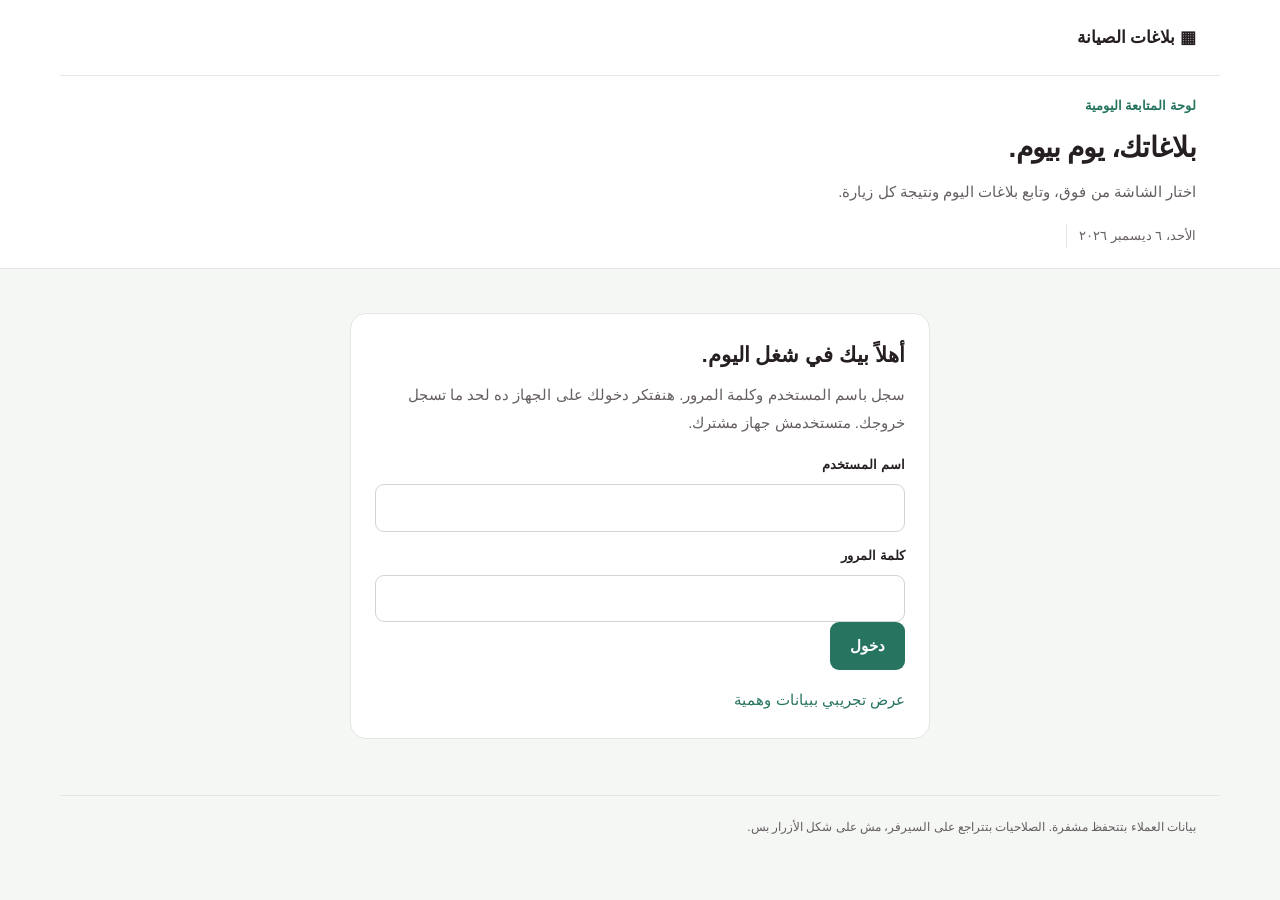
==== index.html @ 7459fb4a "Fill original tawalef template with preserved styling via ExcelJS" ====
<!DOCTYPE html>
<html dir="rtl" lang="ar"><head><meta charset="utf-8"/><meta content="width=device-width,initial-scale=1" name="viewport"/><meta content="no-referrer" name="referrer"/><meta content="noindex,nofollow" name="robots"/><meta content="default-src 'self'; script-src 'self'; style-src 'self'; connect-src 'self' https://hjhnuoheumlcbekhrmsl.supabase.co; img-src 'self' data:; object-src 'none'; base-uri 'none'; form-action 'none'" http-equiv="Content-Security-Policy"/><title>بلاغات الصيانة | شغل اليوم</title><link href="v3/style-v5.css?v=20261122-parts3" rel="stylesheet"/><script defer="" src="xlsx.full.min.js"></script><script defer="" src="exceljs.min.js?v=20261122-parts3"></script><script defer="" src="core.js"></script><script defer="" src="v3/backend-v5.js?v=20261122-parts3"></script><script defer="" src="v3/app-v5.js?v=20261122-parts3"></script></head><body><header><div class="topline"><a class="brand" href="./">▦ بلاغات الصيانة</a><nav hidden="" id="userNav"><span id="who"></span><button class="quiet" id="passwordButton">تغيير كلمة المرور</button><button class="quiet" id="logout">خروج</button></nav></div><div class="intro"><p class="eyebrow">لوحة المتابعة اليومية</p><h1>بلاغاتك، يوم بيوم.</h1><p>اختار الشاشة من فوق، وتابع بلاغات اليوم ونتيجة كل زيارة.</p><div class="dates"><span id="today"></span><span id="sheetDate"></span></div></div></header><main><section class="panel narrow" id="gate"><h2>أهلاً بيك في شغل اليوم.</h2><p>سجل باسم المستخدم وكلمة المرور. هنفتكر دخولك على الجهاز ده لحد ما تسجل خروجك. متستخدمش جهاز مشترك.</p><form id="loginForm"><label for="username">اسم المستخدم</label><input autocomplete="username" dir="ltr" id="username" required=""/><label for="password">كلمة المرور</label><input autocomplete="current-password" id="password" required="" type="password"/><button type="submit">دخول</button></form><p id="loginStatus" role="status"></p><a href="?demo=1">عرض تجريبي ببيانات وهمية</a></section><section hidden="" id="workspace"><nav aria-label="شاشات التطبيق" class="screen-nav" id="screenNav"><button class="screen-tab" data-screen="open" type="button">البلاغات</button><button class="screen-tab" data-screen="done" type="button">الإنهاءات</button><button class="screen-tab" data-screen="followup" type="button">الاستكمالات</button><button class="screen-tab" data-screen="execfollowup" type="button">المنفذة استكمال</button><button class="screen-tab" data-screen="parts" type="button">توالف الضمان</button><button class="screen-tab" data-screen="deferred" type="button">المؤجلة</button><button class="screen-tab" data-screen="refused" type="button">رفض الإصلاح</button><button class="screen-tab" data-screen="cancelled" type="button">الملغية</button><button class="screen-tab" data-screen="customers" type="button">بيانات العملاء</button><button class="screen-tab" data-screen="route" type="button">طريقي</button><button class="screen-tab" data-admin="true" data-screen="manage" type="button">إدارة الشغل</button><button class="screen-tab" data-admin="true" data-screen="accounts" type="button">الحسابات</button></nav><p class="nav-help">اختار الشاشة من الشريط. على الموبايل اسحب الشريط لعرض باقي الشاشات.</p><section class="panel day-panel"><div class="sectionline"><h2>شغل كل يوم</h2><p class="small">اختيار اليوم بيفضل محفوظ على الجهاز ده لكل حساب.</p></div><div id="dayControl"><label>بلاغات يوم<select id="dayPick"></select></label></div><div aria-label="عدد بلاغات كل يوم" class="day-counts" id="dayCounts"></div></section><div class="notice" hidden="" id="demoBanner">بيانات وهمية للتجربة فقط. حساب المعاينة أدمن، والتعديلات هنا مش بتتبعت للسيرفر.</div><p aria-live="polite" id="globalStatus" role="status"></p><div class="notice" hidden="" id="historyBanner"><span>بتشوف بلاغات يوم سابق: <strong id="historyDate"></strong>. التعديل والنشر مقفولين في العرض ده.</span><button class="quiet" id="backToday" type="button">ارجع لآخر شيت</button></div><section class="panel" data-page="manage" hidden="" id="adminTools"><div class="sectionline"><h2>إدارة الشغل</h2><button id="addComplaint">+ بلاغ جديد</button></div><div class="filters"><label>رفع شيت اليوم<input accept=".xlsx,.xls,.csv" id="file" type="file"/></label><label>ورقة العمل<select disabled="" id="sheet"><option>اختار الملف الأول</option></select></label><label>التاريخ<input id="date" type="date"/></label><button disabled="" id="publishSheet">مراجعة الشيت قبل النشر</button></div><p id="uploadStatus" role="status"></p></section><section class="stats" data-page="open" id="stats"></section><section class="panel" data-page="customers" hidden="" id="directoryScreen"><h2>بيانات العملاء المحفوظة</h2><p class="small">أرقام العملاء وتذاكرهم محفوظة هنا، مستقلة عن شيتات الأيام.</p><div class="dirhead"><input id="dirSearch" placeholder="دور بالتليفون أو الاسم أو رقم التذكرة…" type="search"/><button class="quiet" id="dirAdd" type="button">+ عميل جديد</button></div><p class="small"><span id="dirCount"></span> · بيتحفظوا مشفرين وورا تسجيل الدخول، والشيتات الجديدة بتضيفهم تلقائي.</p><div id="dirList"></div></section><section class="panel" data-page="execfollowup" hidden="" id="execFollowupScreen"><div class="sectionline"><h2>البلاغات المنفذة استكمال</h2><button id="exportFollowups" type="button">تصدير شيت Excel</button></div><p class="small" id="execFollowupSummary"></p><div class="cards" id="execFollowupCards"></div></section><section class="panel" data-page="parts" hidden="" id="partsScreen"><div class="sectionline"><h2>توالف الضمان · قطع الغيار التالفة</h2><button id="exportParts" type="button">تصدير نموذج توالف الضمان</button></div><p class="small" id="partsSummary"></p><div class="cards" id="partsCards"></div></section><section class="panel controls" data-page="complaints"><div class="sectionline"><h2 id="listTitle">كل البلاغات</h2><span id="count"></span></div><label for="search">الاسم أو التذكرة أو التليفون أو العنوان</label><input id="search" placeholder="دور على البلاغ…" type="search"/><div class="filters"><label>الحالة<select id="status"><option value="">كل الحالات</option></select></label><label>الجهاز<select id="device"><option value="">كل الأجهزة</option></select></label><label class="check"><input id="vip" type="checkbox"/> المهمين بس ★</label><button class="quiet" id="clear">مسح الفلاتر</button></div></section><section class="panel" data-page="route" hidden="" id="routePanel"><div class="sectionline"><h2>طريقي النهارده</h2><button class="quiet" id="saveRoute">حفظ الطريق</button></div><p class="small">ضيف البلاغات من الكروت، ورتبها بالسهم. الترتيب يدوي، مش حساب لأقصر طريق. الطريق ده خاص بحسابك وتاريخ الشيت.</p><ol id="route"></ol><p id="routeStatus" role="status"></p></section><section class="cards" data-page="complaints" id="cards"></section><p class="panel" data-page="complaints" hidden="" id="empty">مفيش بلاغات مطابقة.</p><section class="panel" data-page="accounts" hidden="" id="accountsScreen"><h2>حسابات المستخدمين والفنيين</h2><button class="quiet" id="newAccount">+ حساب جديد</button><div id="accounts"></div></section></section></main><footer>بيانات العملاء بتتحفظ مشفرة. الصلاحيات بتتراجع على السيرفر، مش على شكل الأزرار بس.</footer><dialog id="editDialog"><form id="editForm"><div class="sectionline"><h2 id="editTitle">تعديل البلاغ</h2><button class="quiet" data-close="editDialog" type="button">إلغاء</button></div><div id="editFields"></div><button type="submit">حفظ البلاغ</button><p id="editStatus" role="status"></p></form></dialog><dialog id="accountDialog"><form id="accountForm"><h2 id="accountTitle">حساب مستخدم</h2><label>اسم المستخدم<input autocomplete="off" dir="ltr" id="accountUsername" pattern="[a-z0-9._\-]{3,40}" required=""/></label><label>الاسم<input id="accountName" maxlength="120" required=""/></label><label>الصلاحية<select id="accountRole"><option value="technician">فني: عرض كل البلاغات وطريقه الخاص</option><option value="admin">أدمن وفني: كل الصلاحيات</option></select></label><label>تليفون الفني<input dir="ltr" id="accountPhone" type="tel"/></label><label id="newPasswordLabel">كلمة المرور الأولى<input autocomplete="new-password" id="accountPassword" maxlength="128" minlength="8" type="password"/></label><div hidden="" id="adminResetPasswordArea"><label>كلمة مرور جديدة للحساب<input autocomplete="new-password" dir="ltr" id="adminResetPasswordValue" maxlength="128" minlength="8" type="password"/></label><button class="quiet" id="adminResetPassword" type="button">إعادة تعيين كلمة المرور</button></div><label class="check"><input checked="" id="accountActive" type="checkbox"/> الحساب مفعّل</label><div class="passwordrow"><button type="submit">حفظ الحساب</button><button class="quiet" data-close="accountDialog" type="button">إلغاء</button></div><p id="accountStatus" role="status"></p></form></dialog><dialog id="passwordDialog"><form id="passwordForm"><h2>غيّر كلمة مرورك</h2><p>٨ حروف أو أكتر. متشاركش كلمة مرور حسابك.</p><label>كلمة مرور جديدة<input autocomplete="new-password" id="newPassword" maxlength="128" minlength="8" required="" type="password"/></label><label>تأكيد كلمة المرور<input autocomplete="new-password" id="confirmPassword" minlength="8" required="" type="password"/></label><div class="passwordrow"><button type="submit">تغيير كلمة المرور</button><button class="quiet" data-close="passwordDialog" type="button">إلغاء</button></div><p id="passwordStatus" role="status"></p></form></dialog><dialog id="uploadDialog"><h2>راجع الشيت قبل النشر</h2><p id="uploadReview"></p><div class="cards" id="uploadPreview"></div><p>الشيت الجديد هيستبدل عرض اليوم. نسخة مشفرة من كل حفظ بتتحفظ في الأرشيف.</p><div class="passwordrow"><button id="confirmPublish">تأكيد ونشر</button><button class="quiet" data-close="uploadDialog">إلغاء</button></div><p id="uploadConfirmStatus" role="status"></p></dialog><dialog id="closeDialog"><form id="closeForm"><div class="sectionline"><h2>قفل البلاغ</h2><button class="quiet" data-close="closeDialog" type="button">إلغاء</button></div><p id="closeSummary"></p><fieldset class="outcomes"><legend>البلاغ هيتقفل إزاي؟</legend><label><input name="closeOutcome" type="radio" value="إنهاء خدمة"/> إنهاء خدمة</label><label><input name="closeOutcome" type="radio" value="استكمال قطعة غيار"/> استكمال قطعة غيار</label><label><input name="closeOutcome" type="radio" value="تأجيل"/> تأجيل</label><label><input name="closeOutcome" type="radio" value="رفض إصلاح"/> رفض إصلاح</label><label><input name="closeOutcome" type="radio" value="إلغاء البلاغ"/> إلغاء البلاغ</label><label><input name="closeOutcome" type="radio" value="استكمال شحن"/> استكمال شحن</label></fieldset><fieldset class="outcomes" hidden="" id="chargeRow"><legend>الشحن</legend><label><input name="closeCharge" type="radio" value="paid"/> بتكلفة</label><label><input name="closeCharge" type="radio" value="free"/> مجاني</label></fieldset><fieldset class="outcomes" id="partsRow"><legend>قطع غيار تالفة هترتجع للضمان (لو فيه)</legend><div id="closeParts"></div><button class="quiet" id="addPart" type="button">+ إضافة قطعة تالفة</button></fieldset><label>إيه اللي اتعمل / ليه اتقفل<textarea id="closeNote" maxlength="500" placeholder="مثال: غيّرت الطلمبة واشتغلت تمام" required=""></textarea></label><button type="submit">تأكيد قفل البلاغ</button><p id="closeStatus" role="status"></p></form></dialog><dialog id="customerDialog"><form id="customerForm"><div class="sectionline"><h2>بيانات عميل</h2><button class="quiet" data-close="customerDialog" type="button">إلغاء</button></div><label>اسم العميل<input id="custName" maxlength="120" required=""/></label><label>تليفون العميل<input dir="ltr" id="custPhone" required="" type="tel"/></label><label>أرقام التذاكر (افصل بينها بفاصلة)<input dir="ltr" id="custTickets"/></label><label>العنوان<input id="custAddress" maxlength="500"/></label><label>ملاحظات<textarea id="custNotes" maxlength="500"></textarea></label><button type="submit">حفظ العميل</button><p id="custStatus" role="status"></p></form></dialog><dialog id="callDialog"><div class="callbox"><div class="sectionline"><h2>مكالمة صوت بالإنترنت</h2><button class="quiet" data-close="callDialog" type="button">قفل</button></div><p>مكالمة Jitsi مجانية، صوت بس، بتشتغل بالإنترنت مش بالشريحة، فمفيش رقم تليفون بيظهر فيها. ابعت اللينك ده للعميل بأي طريقة تناسبك، ولما يفتحه هتقدروا تتكلموا. العميل مش محتاج حساب عشان يدخل باللينك، لكن عشان تبدأ المكالمة كمضيف لازم تسجل دخول في Jitsi بحساب Google أو GitHub، والمكالمة ليها حد أقصى ٩٥ دقيقة.</p><div class="linkrow"><code id="callLink"></code></div><div class="passwordrow"><a class="button" id="callOpen" rel="noopener noreferrer" target="_blank">فتح المكالمة</a><button class="quiet" id="callCopy" type="button">نسخ اللينك</button></div><p class="small">تنبيه: لو بعت اللينك من واتساب أو رسالة من رقمك الشخصي، رقمك هيظهر للعميل من الرسالة نفسها.</p><p id="callStatus" role="status"></p></div></dialog></body></html>
---- v3/style-v5.css ----
:root{--ink:#251f21;--muted:#655f61;--teal:#277561;--line:#e5e7e5;--bg:#f5f7f5;--soft:#eaf3ed;--red:#b62935}*{box-sizing:border-box}body{margin:0;color:var(--ink);background:var(--bg);font-family:Tahoma,Arial,sans-serif;font-size:15px;line-height:1.85}a{color:var(--teal);text-decoration:none}button,input,select{font:inherit}button,.button{display:inline-flex;align-items:center;justify-content:center;border:0;background:var(--teal);color:white;min-height:46px;padding:10px 20px;border-radius:9px;font-weight:bold;cursor:pointer;text-align:center}button:disabled{background:#abb6af;cursor:not-allowed}.quiet{background:transparent;color:var(--teal);border:1px solid #cad8ce}button:hover,.button:hover{filter:brightness(.94)}a:focus-visible,button:focus-visible,input:focus-visible,select:focus-visible{outline:3px solid #90bdaa;outline-offset:3px}header{background:#fff;border-bottom:1px solid var(--line)}.topline{max-width:1160px;margin:auto;padding:22px 24px;display:flex;justify-content:space-between;align-items:center;gap:12px;border-bottom:1px solid var(--line)}.brand{font-size:17px;font-weight:bold;display:flex;align-items:center;gap:10px;color:var(--ink)}.brandicon{display:grid;place-items:center;color:#fff;background:var(--teal);width:35px;height:35px;border-radius:10px;font-size:27px}nav{display:flex;align-items:center;gap:18px}.intro{max-width:1160px;margin:auto;padding:30px 24px 34px}.eyebrow{color:var(--teal);font-size:13px;font-weight:bold;margin:0 0 8px}h1{font-size:32px;line-height:1.55;letter-spacing:-.7px;margin:0 0 8px}h2{font-size:21px;line-height:1.6;margin:0 0 10px}h3{margin:0}p{margin:8px 0 16px;color:var(--muted)}.dates{display:flex;flex-wrap:wrap;gap:12px;color:var(--muted);font-size:13px;margin-top:18px}.dates span+span{border-right:1px solid var(--line);padding-right:12px}main{max-width:1160px;padding:28px 24px 40px;margin:auto;min-height:50vh}.panel{background:#fff;border:1px solid var(--line);border-radius:16px;padding:24px;margin-bottom:20px}.narrow{max-width:580px;margin:16px auto}.seal{width:50px;height:50px;background:var(--soft);color:var(--teal);display:grid;place-items:center;border-radius:14px;font-size:30px;margin-bottom:18px}.passwordrow{display:flex;gap:10px}.passwordrow input{flex:1;min-width:0}.passwordrow button{flex-shrink:0}label{display:block;font-size:13px;font-weight:bold;margin:12px 0 7px}input:not([type=checkbox]),select{width:100%;min-height:46px;background:white;border:1px solid #cfd5d0;border-radius:9px;padding:9px 12px;color:var(--ink)}input[type=password]{direction:ltr;text-align:right}input[type=file]{font-size:13px;white-space:normal}input[type=search]{background:#f9fbf9}.small{font-size:12px;color:var(--muted)}.stats{display:grid;grid-template-columns:repeat(4,1fr);gap:12px;margin-bottom:22px}.stat{background:#fff;border:1px solid var(--line);border-radius:13px;padding:18px}.stat span{display:block;color:var(--muted);font-size:12px}.stat strong{display:block;font-size:29px;color:var(--teal);line-height:1.6}.stat:first-child{background:var(--teal)}.stat:first-child span,.stat:first-child strong{color:#fff}.sectionline{display:flex;justify-content:space-between;align-items:center;flex-wrap:wrap;gap:8px}.sectionline h2{margin:0}#count{font-size:13px;color:var(--muted)}.filters{display:flex;align-items:end;gap:12px;flex-wrap:wrap;margin-top:8px}.filters>label{flex:1;min-width:135px}.filters select{margin-top:6px}.filters .check{min-height:46px;display:flex;align-items:center;gap:8px;flex:0 0 auto;margin-bottom:7px}.check input{width:19px;height:19px;accent-color:var(--teal)}.filters button{margin-bottom:7px}.cards{display:grid;grid-template-columns:repeat(2,minmax(0,1fr));gap:16px}.complaint{background:white;border:1px solid var(--line);border-radius:15px;padding:20px;min-width:0;overflow-wrap:anywhere}.complaint.vip{border-top:3px solid #aa8232}.cardtop{display:flex;align-items:center;justify-content:space-between;gap:8px;font-size:12px;color:var(--muted);margin-bottom:14px}.badges{display:flex;flex-wrap:wrap;gap:6px}.badge{background:var(--soft);color:var(--teal);border-radius:6px;padding:2px 9px;font-size:12px;font-weight:bold}.badge.pending{background:#fff2d6;color:#846215}.badge.vip{background:#fff2d6;color:#846215}.complaint h3{font-size:18px;line-height:1.6;margin:0 0 14px}.detail{display:grid;grid-template-columns:75px 1fr;gap:10px;margin:10px 0;font-size:14px}.detail dt{color:var(--muted);font-size:12px}.detail dd{margin:0;white-space:pre-line}.callrow{border-top:1px solid var(--line);margin-top:18px;padding-top:16px;display:flex;gap:12px;align-items:center;justify-content:space-between}.phone{direction:ltr;unicode-bidi:isolate;display:inline-flex;gap:8px;align-items:center;color:white;background:var(--teal);border-radius:8px;min-height:46px;padding:8px 16px;font-weight:bold;letter-spacing:.2px;font-family:Arial,sans-serif}.callstate{font-size:12px;color:var(--muted)}.notice{background:#edf3ef;border:1px solid #d3e0d7;border-radius:12px;padding:15px 18px;margin-bottom:20px;color:#40554a;font-size:13px}footer{max-width:1160px;margin:auto;padding:20px 24px 30px;border-top:1px solid var(--line);font-size:12px;color:var(--muted);display:flex;justify-content:space-between;flex-wrap:wrap;gap:8px}.adminmain{max-width:850px}.step{width:31px;height:31px;background:var(--soft);border-radius:50%;color:var(--teal);font-weight:bold;display:grid;place-items:center;margin-bottom:12px}.adminmain button{margin-top:18px}.adminmain li{padding-bottom:10px}.adminmain ol{padding-right:24px}#preview{border-top:1px solid var(--line);padding-top:18px;margin-top:18px}#preview .cards{grid-template-columns:1fr}#preview .complaint{background:#f9fbf9}.error{color:var(--red)!important}.success{color:var(--teal)!important}[hidden]{display:none!important}@media(max-width:650px){body{font-size:14px}.topline{padding:16px;gap:10px}.brand{font-size:14px;gap:7px}.brandicon{width:29px;height:29px}nav{gap:10px;font-size:12px}nav button{padding:6px 9px;font-size:12px}.intro{padding:24px 18px}h1{font-size:25px}main{padding:20px 14px 30px}.panel{padding:19px}.passwordrow{flex-direction:column}.stats{grid-template-columns:repeat(2,1fr);gap:9px}.stat{padding:13px 15px}.stat strong{font-size:26px}.cards{grid-template-columns:1fr}.complaint{padding:18px}.filters{gap:9px}.filters>label{min-width:calc(50% - 9px)}.filters .check{min-width:0;flex:1}.filters button{padding:8px 12px}.detail{grid-template-columns:63px 1fr;gap:8px}.callrow{gap:8px}.phone{padding:8px 12px;font-size:15px}.narrow{margin:2px auto}.adminmain{padding-top:18px}footer{padding:18px}.dates{font-size:12px}}@media print{header nav,.controls,footer,#lock{display:none}.cards{display:block}.complaint{break-inside:avoid;margin-bottom:12px}.phone{color:var(--ink);background:none}body{background:white}}
@media(max-width:650px){.filters{display:grid;grid-template-columns:minmax(0,1fr) minmax(0,1fr);align-items:end}.filters>label{min-width:0;margin-bottom:0}.filters>label:nth-child(3){grid-column:1/-1}.filters .check{white-space:nowrap;margin:0;justify-content:flex-start}.filters button{margin:0;width:100%}}
.archiveRow{display:flex;gap:12px;flex-wrap:wrap;align-items:center;justify-content:space-between;border-bottom:1px solid var(--line);padding:12px 0;font-size:13px}.archiveRow button{margin:0;font-size:12px}
/* Account-based workspace */
dialog{width:min(640px,calc(100% - 24px));max-height:88dvh;overflow:auto;border:1px solid var(--line,#dce5df);border-radius:22px;padding:24px;color:var(--ink,#20362e);box-shadow:0 24px 90px #143a2c33}dialog::backdrop{background:#102b23a8}dialog form{display:grid;gap:14px}dialog input,dialog textarea,dialog select{width:100%;box-sizing:border-box}dialog textarea{min-height:80px;font:inherit;border:1px solid #dce5df;border-radius:10px;padding:10px}.cardactions{display:flex;gap:8px;flex-wrap:wrap;margin-top:16px}.cardactions button{font-size:.87rem;padding:9px 12px}.routeStop{padding:14px 8px;border-bottom:1px solid #e3ebe6}.routeStop p{margin:6px 0}.routeStop .cardactions{margin:8px 0}#route{padding-inline-start:25px}#userNav{display:flex;flex-wrap:wrap;justify-content:flex-end;gap:8px;align-items:center}#userNav[hidden]{display:none}#who{font-size:.85rem}summary{cursor:pointer;padding:16px 0;font-weight:700}#accounts{display:grid;gap:8px}#globalStatus:empty{display:none}@media(max-width:500px){dialog{padding:18px}.topline{align-items:flex-start;gap:12px}#userNav{max-width:190px}.sectionline{flex-wrap:wrap}.archiveRow{flex-wrap:wrap;gap:10px}}
/* V4 features: closures, day history, customer directory, internet call */
.closednote{background:var(--soft);border:1px solid var(--line);border-radius:10px;padding:10px 14px;margin-top:12px;font-size:13px}
.closednote .small{margin:4px 0 0}
fieldset.outcomes{border:1px solid var(--line);border-radius:10px;padding:12px 14px;display:grid;gap:8px;margin:4px 0}
fieldset.outcomes legend{font-size:13px;font-weight:bold;padding:0 6px}
fieldset.outcomes label{display:flex;align-items:center;gap:8px;font-weight:normal;margin:0}
fieldset.outcomes input{width:auto!important;min-height:0}
.dirhead{display:flex;gap:10px;flex-wrap:wrap;align-items:center;justify-content:space-between}
.dirhead input{flex:1;min-width:200px}
.callbox{display:grid;gap:10px}
.callbox .linkrow{display:flex;gap:8px;flex-wrap:wrap;align-items:center}
.callbox .linkrow code{direction:ltr;background:var(--soft);border-radius:8px;padding:8px 10px;font-size:12px;word-break:break-all;flex:1}
#historyBanner{display:flex;gap:12px;flex-wrap:wrap;align-items:center;justify-content:space-between}
#historyBanner[hidden]{display:none}

/* V5: separate, accessible workspace screens */
.screen-nav{display:flex;gap:8px;overflow-x:auto;flex-wrap:nowrap;padding:4px 0 14px;margin-bottom:18px;scrollbar-width:thin;border-bottom:1px solid var(--line)}
.screen-tab{flex:0 0 auto;background:#fff;color:var(--teal);border:1px solid #cfddd3;font-size:13px;white-space:nowrap}
.screen-tab[aria-current=page]{background:var(--teal);color:#fff;border-color:var(--teal)}
.day-panel{padding:16px 20px}.day-panel h2{font-size:17px}.day-panel p{margin:0}.day-panel label{max-width:360px;margin-top:8px}
.day-counts{display:flex;flex-wrap:wrap;gap:8px;margin-top:12px}.day-chip{font-size:12px;background:#f2f6f3;color:var(--teal);border:1px solid var(--line);min-height:40px;padding:6px 12px}
.day-chip[aria-pressed=true]{border-color:var(--teal);background:#e4f0e8;box-shadow:inset 0 0 0 1px var(--teal)}
.day-chip span{display:block;font-size:11px;color:var(--muted)}
.day-chip strong{display:block;font-size:17px;color:var(--teal);line-height:1.4}
#directoryScreen>h2{margin-bottom:6px}.intro{padding-top:18px;padding-bottom:20px}h1{font-size:28px}.stats{grid-template-columns:repeat(4,minmax(0,1fr))}
@media(max-width:650px){.screen-nav{margin-inline:-4px;padding-inline:4px}.screen-tab{padding:9px 13px;min-height:44px}.day-panel{padding:14px}.day-counts{max-height:140px;overflow:auto}.stats{grid-template-columns:repeat(2,minmax(0,1fr))}.topline{flex-wrap:wrap}#userNav{max-width:none;width:100%;justify-content:space-between}.intro{padding-top:14px;padding-bottom:16px}h1{font-size:24px}}
.nav-help{font-size:12px;color:var(--muted);margin:-10px 0 16px}

.partrow{display:flex;gap:.4rem;align-items:center;margin-block:.35rem}.partrow input{flex:1;min-width:0}.partrow input[type=number]{max-width:4.5rem;flex:none}
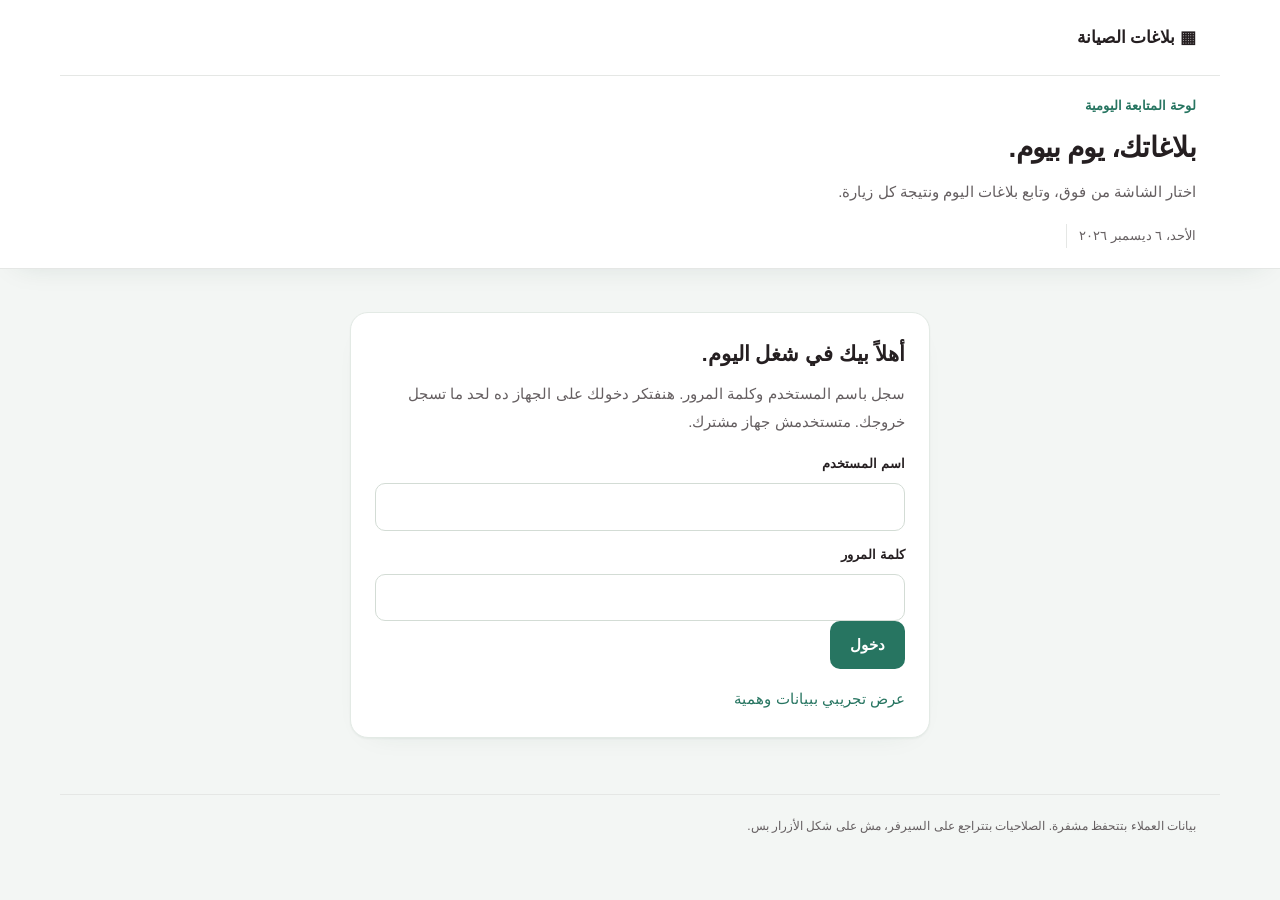
==== commit a0171c10: "Add files via upload" ====
--- a/index.html
+++ b/index.html
@@ -1,2 +1,2 @@
 <!DOCTYPE html>
-<html dir="rtl" lang="ar"><head><meta charset="utf-8"/><meta content="width=device-width,initial-scale=1" name="viewport"/><meta content="no-referrer" name="referrer"/><meta content="noindex,nofollow" name="robots"/><meta content="default-src 'self'; script-src 'self'; style-src 'self'; connect-src 'self' https://hjhnuoheumlcbekhrmsl.supabase.co; img-src 'self' data:; object-src 'none'; base-uri 'none'; form-action 'none'" http-equiv="Content-Security-Policy"/><title>بلاغات الصيانة | شغل اليوم</title><link href="v3/style-v5.css?v=20261122-parts3" rel="stylesheet"/><script defer="" src="xlsx.full.min.js"></script><script defer="" src="exceljs.min.js?v=20261122-parts3"></script><script defer="" src="core.js"></script><script defer="" src="v3/backend-v5.js?v=20261122-parts3"></script><script defer="" src="v3/app-v5.js?v=20261122-parts3"></script></head><body><header><div class="topline"><a class="brand" href="./">▦ بلاغات الصيانة</a><nav hidden="" id="userNav"><span id="who"></span><button class="quiet" id="passwordButton">تغيير كلمة المرور</button><button class="quiet" id="logout">خروج</button></nav></div><div class="intro"><p class="eyebrow">لوحة المتابعة اليومية</p><h1>بلاغاتك، يوم بيوم.</h1><p>اختار الشاشة من فوق، وتابع بلاغات اليوم ونتيجة كل زيارة.</p><div class="dates"><span id="today"></span><span id="sheetDate"></span></div></div></header><main><section class="panel narrow" id="gate"><h2>أهلاً بيك في شغل اليوم.</h2><p>سجل باسم المستخدم وكلمة المرور. هنفتكر دخولك على الجهاز ده لحد ما تسجل خروجك. متستخدمش جهاز مشترك.</p><form id="loginForm"><label for="username">اسم المستخدم</label><input autocomplete="username" dir="ltr" id="username" required=""/><label for="password">كلمة المرور</label><input autocomplete="current-password" id="password" required="" type="password"/><button type="submit">دخول</button></form><p id="loginStatus" role="status"></p><a href="?demo=1">عرض تجريبي ببيانات وهمية</a></section><section hidden="" id="workspace"><nav aria-label="شاشات التطبيق" class="screen-nav" id="screenNav"><button class="screen-tab" data-screen="open" type="button">البلاغات</button><button class="screen-tab" data-screen="done" type="button">الإنهاءات</button><button class="screen-tab" data-screen="followup" type="button">الاستكمالات</button><button class="screen-tab" data-screen="execfollowup" type="button">المنفذة استكمال</button><button class="screen-tab" data-screen="parts" type="button">توالف الضمان</button><button class="screen-tab" data-screen="deferred" type="button">المؤجلة</button><button class="screen-tab" data-screen="refused" type="button">رفض الإصلاح</button><button class="screen-tab" data-screen="cancelled" type="button">الملغية</button><button class="screen-tab" data-screen="customers" type="button">بيانات العملاء</button><button class="screen-tab" data-screen="route" type="button">طريقي</button><button class="screen-tab" data-admin="true" data-screen="manage" type="button">إدارة الشغل</button><button class="screen-tab" data-admin="true" data-screen="accounts" type="button">الحسابات</button></nav><p class="nav-help">اختار الشاشة من الشريط. على الموبايل اسحب الشريط لعرض باقي الشاشات.</p><section class="panel day-panel"><div class="sectionline"><h2>شغل كل يوم</h2><p class="small">اختيار اليوم بيفضل محفوظ على الجهاز ده لكل حساب.</p></div><div id="dayControl"><label>بلاغات يوم<select id="dayPick"></select></label></div><div aria-label="عدد بلاغات كل يوم" class="day-counts" id="dayCounts"></div></section><div class="notice" hidden="" id="demoBanner">بيانات وهمية للتجربة فقط. حساب المعاينة أدمن، والتعديلات هنا مش بتتبعت للسيرفر.</div><p aria-live="polite" id="globalStatus" role="status"></p><div class="notice" hidden="" id="historyBanner"><span>بتشوف بلاغات يوم سابق: <strong id="historyDate"></strong>. التعديل والنشر مقفولين في العرض ده.</span><button class="quiet" id="backToday" type="button">ارجع لآخر شيت</button></div><section class="panel" data-page="manage" hidden="" id="adminTools"><div class="sectionline"><h2>إدارة الشغل</h2><button id="addComplaint">+ بلاغ جديد</button></div><div class="filters"><label>رفع شيت اليوم<input accept=".xlsx,.xls,.csv" id="file" type="file"/></label><label>ورقة العمل<select disabled="" id="sheet"><option>اختار الملف الأول</option></select></label><label>التاريخ<input id="date" type="date"/></label><button disabled="" id="publishSheet">مراجعة الشيت قبل النشر</button></div><p id="uploadStatus" role="status"></p></section><section class="stats" data-page="open" id="stats"></section><section class="panel" data-page="customers" hidden="" id="directoryScreen"><h2>بيانات العملاء المحفوظة</h2><p class="small">أرقام العملاء وتذاكرهم محفوظة هنا، مستقلة عن شيتات الأيام.</p><div class="dirhead"><input id="dirSearch" placeholder="دور بالتليفون أو الاسم أو رقم التذكرة…" type="search"/><button class="quiet" id="dirAdd" type="button">+ عميل جديد</button></div><p class="small"><span id="dirCount"></span> · بيتحفظوا مشفرين وورا تسجيل الدخول، والشيتات الجديدة بتضيفهم تلقائي.</p><div id="dirList"></div></section><section class="panel" data-page="execfollowup" hidden="" id="execFollowupScreen"><div class="sectionline"><h2>البلاغات المنفذة استكمال</h2><button id="exportFollowups" type="button">تصدير شيت Excel</button></div><p class="small" id="execFollowupSummary"></p><div class="cards" id="execFollowupCards"></div></section><section class="panel" data-page="parts" hidden="" id="partsScreen"><div class="sectionline"><h2>توالف الضمان · قطع الغيار التالفة</h2><button id="exportParts" type="button">تصدير نموذج توالف الضمان</button></div><p class="small" id="partsSummary"></p><div class="cards" id="partsCards"></div></section><section class="panel controls" data-page="complaints"><div class="sectionline"><h2 id="listTitle">كل البلاغات</h2><span id="count"></span></div><label for="search">الاسم أو التذكرة أو التليفون أو العنوان</label><input id="search" placeholder="دور على البلاغ…" type="search"/><div class="filters"><label>الحالة<select id="status"><option value="">كل الحالات</option></select></label><label>الجهاز<select id="device"><option value="">كل الأجهزة</option></select></label><label class="check"><input id="vip" type="checkbox"/> المهمين بس ★</label><button class="quiet" id="clear">مسح الفلاتر</button></div></section><section class="panel" data-page="route" hidden="" id="routePanel"><div class="sectionline"><h2>طريقي النهارده</h2><button class="quiet" id="saveRoute">حفظ الطريق</button></div><p class="small">ضيف البلاغات من الكروت، ورتبها بالسهم. الترتيب يدوي، مش حساب لأقصر طريق. الطريق ده خاص بحسابك وتاريخ الشيت.</p><ol id="route"></ol><p id="routeStatus" role="status"></p></section><section class="cards" data-page="complaints" id="cards"></section><p class="panel" data-page="complaints" hidden="" id="empty">مفيش بلاغات مطابقة.</p><section class="panel" data-page="accounts" hidden="" id="accountsScreen"><h2>حسابات المستخدمين والفنيين</h2><button class="quiet" id="newAccount">+ حساب جديد</button><div id="accounts"></div></section></section></main><footer>بيانات العملاء بتتحفظ مشفرة. الصلاحيات بتتراجع على السيرفر، مش على شكل الأزرار بس.</footer><dialog id="editDialog"><form id="editForm"><div class="sectionline"><h2 id="editTitle">تعديل البلاغ</h2><button class="quiet" data-close="editDialog" type="button">إلغاء</button></div><div id="editFields"></div><button type="submit">حفظ البلاغ</button><p id="editStatus" role="status"></p></form></dialog><dialog id="accountDialog"><form id="accountForm"><h2 id="accountTitle">حساب مستخدم</h2><label>اسم المستخدم<input autocomplete="off" dir="ltr" id="accountUsername" pattern="[a-z0-9._\-]{3,40}" required=""/></label><label>الاسم<input id="accountName" maxlength="120" required=""/></label><label>الصلاحية<select id="accountRole"><option value="technician">فني: عرض كل البلاغات وطريقه الخاص</option><option value="admin">أدمن وفني: كل الصلاحيات</option></select></label><label>تليفون الفني<input dir="ltr" id="accountPhone" type="tel"/></label><label id="newPasswordLabel">كلمة المرور الأولى<input autocomplete="new-password" id="accountPassword" maxlength="128" minlength="8" type="password"/></label><div hidden="" id="adminResetPasswordArea"><label>كلمة مرور جديدة للحساب<input autocomplete="new-password" dir="ltr" id="adminResetPasswordValue" maxlength="128" minlength="8" type="password"/></label><button class="quiet" id="adminResetPassword" type="button">إعادة تعيين كلمة المرور</button></div><label class="check"><input checked="" id="accountActive" type="checkbox"/> الحساب مفعّل</label><div class="passwordrow"><button type="submit">حفظ الحساب</button><button class="quiet" data-close="accountDialog" type="button">إلغاء</button></div><p id="accountStatus" role="status"></p></form></dialog><dialog id="passwordDialog"><form id="passwordForm"><h2>غيّر كلمة مرورك</h2><p>٨ حروف أو أكتر. متشاركش كلمة مرور حسابك.</p><label>كلمة مرور جديدة<input autocomplete="new-password" id="newPassword" maxlength="128" minlength="8" required="" type="password"/></label><label>تأكيد كلمة المرور<input autocomplete="new-password" id="confirmPassword" minlength="8" required="" type="password"/></label><div class="passwordrow"><button type="submit">تغيير كلمة المرور</button><button class="quiet" data-close="passwordDialog" type="button">إلغاء</button></div><p id="passwordStatus" role="status"></p></form></dialog><dialog id="uploadDialog"><h2>راجع الشيت قبل النشر</h2><p id="uploadReview"></p><div class="cards" id="uploadPreview"></div><p>الشيت الجديد هيستبدل عرض اليوم. نسخة مشفرة من كل حفظ بتتحفظ في الأرشيف.</p><div class="passwordrow"><button id="confirmPublish">تأكيد ونشر</button><button class="quiet" data-close="uploadDialog">إلغاء</button></div><p id="uploadConfirmStatus" role="status"></p></dialog><dialog id="closeDialog"><form id="closeForm"><div class="sectionline"><h2>قفل البلاغ</h2><button class="quiet" data-close="closeDialog" type="button">إلغاء</button></div><p id="closeSummary"></p><fieldset class="outcomes"><legend>البلاغ هيتقفل إزاي؟</legend><label><input name="closeOutcome" type="radio" value="إنهاء خدمة"/> إنهاء خدمة</label><label><input name="closeOutcome" type="radio" value="استكمال قطعة غيار"/> استكمال قطعة غيار</label><label><input name="closeOutcome" type="radio" value="تأجيل"/> تأجيل</label><label><input name="closeOutcome" type="radio" value="رفض إصلاح"/> رفض إصلاح</label><label><input name="closeOutcome" type="radio" value="إلغاء البلاغ"/> إلغاء البلاغ</label><label><input name="closeOutcome" type="radio" value="استكمال شحن"/> استكمال شحن</label></fieldset><fieldset class="outcomes" hidden="" id="chargeRow"><legend>الشحن</legend><label><input name="closeCharge" type="radio" value="paid"/> بتكلفة</label><label><input name="closeCharge" type="radio" value="free"/> مجاني</label></fieldset><fieldset class="outcomes" id="partsRow"><legend>قطع غيار تالفة هترتجع للضمان (لو فيه)</legend><div id="closeParts"></div><button class="quiet" id="addPart" type="button">+ إضافة قطعة تالفة</button></fieldset><label>إيه اللي اتعمل / ليه اتقفل<textarea id="closeNote" maxlength="500" placeholder="مثال: غيّرت الطلمبة واشتغلت تمام" required=""></textarea></label><button type="submit">تأكيد قفل البلاغ</button><p id="closeStatus" role="status"></p></form></dialog><dialog id="customerDialog"><form id="customerForm"><div class="sectionline"><h2>بيانات عميل</h2><button class="quiet" data-close="customerDialog" type="button">إلغاء</button></div><label>اسم العميل<input id="custName" maxlength="120" required=""/></label><label>تليفون العميل<input dir="ltr" id="custPhone" required="" type="tel"/></label><label>أرقام التذاكر (افصل بينها بفاصلة)<input dir="ltr" id="custTickets"/></label><label>العنوان<input id="custAddress" maxlength="500"/></label><label>ملاحظات<textarea id="custNotes" maxlength="500"></textarea></label><button type="submit">حفظ العميل</button><p id="custStatus" role="status"></p></form></dialog><dialog id="callDialog"><div class="callbox"><div class="sectionline"><h2>مكالمة صوت بالإنترنت</h2><button class="quiet" data-close="callDialog" type="button">قفل</button></div><p>مكالمة Jitsi مجانية، صوت بس، بتشتغل بالإنترنت مش بالشريحة، فمفيش رقم تليفون بيظهر فيها. ابعت اللينك ده للعميل بأي طريقة تناسبك، ولما يفتحه هتقدروا تتكلموا. العميل مش محتاج حساب عشان يدخل باللينك، لكن عشان تبدأ المكالمة كمضيف لازم تسجل دخول في Jitsi بحساب Google أو GitHub، والمكالمة ليها حد أقصى ٩٥ دقيقة.</p><div class="linkrow"><code id="callLink"></code></div><div class="passwordrow"><a class="button" id="callOpen" rel="noopener noreferrer" target="_blank">فتح المكالمة</a><button class="quiet" id="callCopy" type="button">نسخ اللينك</button></div><p class="small">تنبيه: لو بعت اللينك من واتساب أو رسالة من رقمك الشخصي، رقمك هيظهر للعميل من الرسالة نفسها.</p><p id="callStatus" role="status"></p></div></dialog></body></html>
+<html dir="rtl" lang="ar"><head><meta charset="utf-8"/><meta content="width=device-width,initial-scale=1" name="viewport"/><meta content="no-referrer" name="referrer"/><meta content="noindex,nofollow" name="robots"/><meta content="default-src 'self'; script-src 'self'; style-src 'self'; connect-src 'self' https://hjhnuoheumlcbekhrmsl.supabase.co; img-src 'self' data:; object-src 'none'; base-uri 'none'; form-action 'none'" http-equiv="Content-Security-Policy"/><title>بلاغات الصيانة | شغل اليوم</title><link href="v3/style-v5.css?v=20261122-imp1" rel="stylesheet"/><script defer="" src="xlsx.full.min.js"></script><script defer="" src="exceljs.min.js?v=20261122-parts3"></script><script defer="" src="core.js"></script><script defer="" src="v3/backend-v5.js?v=20261122-imp1"></script><script defer="" src="v3/app-v5.js?v=20261122-imp2"></script></head><body><header><div class="topline"><a class="brand" href="./">▦ بلاغات الصيانة</a><nav hidden="" id="userNav"><span id="who"></span><button class="quiet" id="passwordButton">تغيير كلمة المرور</button><button class="quiet" id="logout">خروج</button></nav></div><div class="intro"><p class="eyebrow">لوحة المتابعة اليومية</p><h1>بلاغاتك، يوم بيوم.</h1><p>اختار الشاشة من فوق، وتابع بلاغات اليوم ونتيجة كل زيارة.</p><div class="dates"><span id="today"></span><span id="sheetDate"></span></div></div></header><main><section class="panel narrow" id="gate"><h2>أهلاً بيك في شغل اليوم.</h2><p>سجل باسم المستخدم وكلمة المرور. هنفتكر دخولك على الجهاز ده لحد ما تسجل خروجك. متستخدمش جهاز مشترك.</p><form id="loginForm"><label for="username">اسم المستخدم</label><input autocomplete="username" dir="ltr" id="username" required=""/><label for="password">كلمة المرور</label><input autocomplete="current-password" id="password" required="" type="password"/><button type="submit">دخول</button></form><p id="loginStatus" role="status"></p><a href="?demo=1">عرض تجريبي ببيانات وهمية</a></section><section hidden="" id="workspace"><nav aria-label="شاشات التطبيق" class="screen-nav" id="screenNav"><button class="screen-tab" data-screen="open" type="button">البلاغات</button><button class="screen-tab" data-screen="done" type="button">الإنهاءات</button><button class="screen-tab" data-screen="followup" type="button">الاستكمالات</button><button class="screen-tab" data-screen="execfollowup" type="button">المنفذة استكمال</button><button class="screen-tab" data-screen="parts" type="button">توالف الضمان</button><button class="screen-tab" data-screen="deferred" type="button">المؤجلة</button><button class="screen-tab" data-screen="refused" type="button">رفض الإصلاح</button><button class="screen-tab" data-screen="cancelled" type="button">الملغية</button><button class="screen-tab" data-screen="noanswer" type="button">مردشوا</button><button class="screen-tab" data-screen="overdue" type="button">المتأخرات</button><button class="screen-tab" data-screen="customers" type="button">بيانات العملاء</button><button class="screen-tab" data-screen="route" type="button">طريقي</button><button class="screen-tab" data-admin="true" data-screen="manage" type="button">إدارة الشغل</button><button class="screen-tab" data-admin="true" data-screen="accounts" type="button">الحسابات</button></nav><p class="nav-help">اختار الشاشة من الشريط. على الموبايل اسحب الشريط لعرض باقي الشاشات.</p><section class="panel day-panel"><div class="sectionline"><h2>شغل كل يوم</h2><p class="small">اختيار اليوم بيفضل محفوظ على الجهاز ده لكل حساب.</p></div><div id="dayControl"><label>بلاغات يوم<select id="dayPick"></select></label></div><div aria-label="عدد بلاغات كل يوم" class="day-counts" id="dayCounts"></div></section><div class="notice" hidden="" id="demoBanner">بيانات وهمية للتجربة فقط. حساب المعاينة أدمن، والتعديلات هنا مش بتتبعت للسيرفر.</div><p aria-live="polite" id="globalStatus" role="status"></p><div class="notice" hidden="" id="historyBanner"><span>بتشوف بلاغات يوم سابق: <strong id="historyDate"></strong>. التعديل والنشر مقفولين في العرض ده.</span><button class="quiet" id="backToday" type="button">ارجع لآخر شيت</button></div><section class="panel" data-page="manage" hidden="" id="adminTools"><div class="sectionline"><h2>إدارة الشغل</h2><button id="addComplaint">+ بلاغ جديد</button></div><div class="filters"><label>رفع شيت اليوم<input accept=".xlsx,.xls,.csv" id="file" type="file"/></label><label>ورقة العمل<select disabled="" id="sheet"><option>اختار الملف الأول</option></select></label><label>التاريخ<input id="date" type="date"/></label><button disabled="" id="publishSheet">مراجعة الشيت قبل النشر</button></div><p id="uploadStatus" role="status"></p><div class="sectionline"><h2>ملخص اليوم</h2><button class="quiet" id="exportSummary" type="button">تصدير ملخص Excel</button></div><div id="summaryList"></div></section><section class="stats" data-page="open" id="stats"></section><section class="panel" data-page="customers" hidden="" id="directoryScreen"><h2>بيانات العملاء المحفوظة</h2><p class="small">أرقام العملاء وتذاكرهم محفوظة هنا، مستقلة عن شيتات الأيام.</p><div class="dirhead"><input id="dirSearch" placeholder="دور بالتليفون أو الاسم أو رقم التذكرة…" type="search"/><button class="quiet" id="dirAdd" type="button">+ عميل جديد</button></div><p class="small"><span id="dirCount"></span> · بيتحفظوا مشفرين وورا تسجيل الدخول، والشيتات الجديدة بتضيفهم تلقائي.</p><div id="dirList"></div></section><section class="panel" data-page="execfollowup" hidden="" id="execFollowupScreen"><div class="sectionline"><h2>البلاغات المنفذة استكمال</h2><button id="exportFollowups" type="button">تصدير شيت Excel</button></div><p class="small" id="execFollowupSummary"></p><div class="cards" id="execFollowupCards"></div></section><section class="panel" data-page="parts" hidden="" id="partsScreen"><div class="sectionline"><h2>توالف الضمان · قطع الغيار التالفة</h2><button id="exportParts" type="button">تصدير نموذج توالف الضمان</button></div><p class="small" id="partsSummary"></p><div class="cards" id="partsCards"></div></section><section class="panel" data-page="overdue" hidden="" id="overdueScreen"><div class="sectionline"><h2>بلاغات متأخرة من أيام سابقة</h2></div><p class="small" id="overdueSummary"></p><div class="cards" id="overdueCards"></div></section><section class="panel controls" data-page="complaints"><div class="sectionline"><h2 id="listTitle">كل البلاغات</h2><span id="count"></span></div><label for="search">الاسم أو التذكرة أو التليفون أو العنوان</label><input id="search" placeholder="دور على البلاغ…" type="search"/><div class="filters"><label>الحالة<select id="status"><option value="">كل الحالات</option></select></label><label>الجهاز<select id="device"><option value="">كل الأجهزة</option></select></label><label class="check"><input id="vip" type="checkbox"/> المهمين بس ★</label><button class="quiet" id="clear">مسح الفلاتر</button></div></section><section class="panel" data-page="route" hidden="" id="routePanel"><div class="sectionline"><h2>طريقي النهارده</h2><button class="quiet" id="saveRoute">حفظ الطريق</button></div><p class="small">ضيف البلاغات من الكروت، ورتبها بالسهم. الترتيب يدوي، مش حساب لأقصر طريق. الطريق ده خاص بحسابك وتاريخ الشيت.</p><ol id="route"></ol><p id="routeStatus" role="status"></p></section><section class="cards" data-page="complaints" id="cards"></section><p class="panel" data-page="complaints" hidden="" id="empty">مفيش بلاغات مطابقة.</p><section class="panel" data-page="accounts" hidden="" id="accountsScreen"><h2>حسابات المستخدمين والفنيين</h2><button class="quiet" id="newAccount">+ حساب جديد</button><div id="accounts"></div></section></section></main><footer>بيانات العملاء بتتحفظ مشفرة. الصلاحيات بتتراجع على السيرفر، مش على شكل الأزرار بس.</footer><dialog id="editDialog"><form id="editForm"><div class="sectionline"><h2 id="editTitle">تعديل البلاغ</h2><button class="quiet" data-close="editDialog" type="button">إلغاء</button></div><div id="editFields"></div><button type="submit">حفظ البلاغ</button><p id="editStatus" role="status"></p></form></dialog><dialog id="accountDialog"><form id="accountForm"><h2 id="accountTitle">حساب مستخدم</h2><label>اسم المستخدم<input autocomplete="off" dir="ltr" id="accountUsername" pattern="[a-z0-9._\-]{3,40}" required=""/></label><label>الاسم<input id="accountName" maxlength="120" required=""/></label><label>الصلاحية<select id="accountRole"><option value="technician">فني: عرض كل البلاغات وطريقه الخاص</option><option value="admin">أدمن وفني: كل الصلاحيات</option></select></label><label>تليفون الفني<input dir="ltr" id="accountPhone" type="tel"/></label><label id="newPasswordLabel">كلمة المرور الأولى<input autocomplete="new-password" id="accountPassword" maxlength="128" minlength="8" type="password"/></label><div hidden="" id="adminResetPasswordArea"><label>كلمة مرور جديدة للحساب<input autocomplete="new-password" dir="ltr" id="adminResetPasswordValue" maxlength="128" minlength="8" type="password"/></label><button class="quiet" id="adminResetPassword" type="button">إعادة تعيين كلمة المرور</button></div><label class="check"><input checked="" id="accountActive" type="checkbox"/> الحساب مفعّل</label><div class="passwordrow"><button type="submit">حفظ الحساب</button><button class="quiet" data-close="accountDialog" type="button">إلغاء</button></div><p id="accountStatus" role="status"></p></form></dialog><dialog id="passwordDialog"><form id="passwordForm"><h2>غيّر كلمة مرورك</h2><p>٨ حروف أو أكتر. متشاركش كلمة مرور حسابك.</p><label>كلمة مرور جديدة<input autocomplete="new-password" id="newPassword" maxlength="128" minlength="8" required="" type="password"/></label><label>تأكيد كلمة المرور<input autocomplete="new-password" id="confirmPassword" minlength="8" required="" type="password"/></label><div class="passwordrow"><button type="submit">تغيير كلمة المرور</button><button class="quiet" data-close="passwordDialog" type="button">إلغاء</button></div><p id="passwordStatus" role="status"></p></form></dialog><dialog id="uploadDialog"><h2>راجع الشيت قبل النشر</h2><p id="uploadReview"></p><div class="cards" id="uploadPreview"></div><p>الشيت الجديد هيستبدل عرض اليوم. نسخة مشفرة من كل حفظ بتتحفظ في الأرشيف.</p><div class="passwordrow"><button id="confirmPublish">تأكيد ونشر</button><button class="quiet" data-close="uploadDialog">إلغاء</button></div><p id="uploadConfirmStatus" role="status"></p></dialog><dialog id="closeDialog"><form id="closeForm"><div class="sectionline"><h2>قفل البلاغ</h2><button class="quiet" data-close="closeDialog" type="button">إلغاء</button></div><p id="closeSummary"></p><fieldset class="outcomes"><legend>البلاغ هيتقفل إزاي؟</legend><label><input name="closeOutcome" type="radio" value="إنهاء خدمة"/> إنهاء خدمة</label><label><input name="closeOutcome" type="radio" value="استكمال قطعة غيار"/> استكمال قطعة غيار</label><label><input name="closeOutcome" type="radio" value="تأجيل"/> تأجيل</label><label><input name="closeOutcome" type="radio" value="رفض إصلاح"/> رفض إصلاح</label><label><input name="closeOutcome" type="radio" value="إلغاء البلاغ"/> إلغاء البلاغ</label><label><input name="closeOutcome" type="radio" value="العميل مردش"/> العميل مردش (هيفضل في المتابعة)</label><label><input name="closeOutcome" type="radio" value="استكمال شحن"/> استكمال شحن</label></fieldset><fieldset class="outcomes" hidden="" id="chargeRow"><legend>الشحن</legend><label><input name="closeCharge" type="radio" value="paid"/> بتكلفة</label><label><input name="closeCharge" type="radio" value="free"/> مجاني</label></fieldset><fieldset class="outcomes" id="partsRow"><legend>قطع غيار تالفة هترتجع للضمان (لو فيه)</legend><div id="closeParts"></div><button class="quiet" id="addPart" type="button">+ إضافة قطعة تالفة</button></fieldset><label>إيه اللي اتعمل / ليه اتقفل<textarea id="closeNote" maxlength="500" placeholder="مثال: غيّرت الطلمبة واشتغلت تمام" required=""></textarea></label><button type="submit">تأكيد قفل البلاغ</button><p id="closeStatus" role="status"></p></form></dialog><dialog id="customerDialog"><form id="customerForm"><div class="sectionline"><h2>بيانات عميل</h2><button class="quiet" data-close="customerDialog" type="button">إلغاء</button></div><label>اسم العميل<input id="custName" maxlength="120" required=""/></label><label>تليفون العميل<input dir="ltr" id="custPhone" required="" type="tel"/></label><label>أرقام التذاكر (افصل بينها بفاصلة)<input dir="ltr" id="custTickets"/></label><label>العنوان<input id="custAddress" maxlength="500"/></label><label>ملاحظات<textarea id="custNotes" maxlength="500"></textarea></label><button type="submit">حفظ العميل</button><p id="custStatus" role="status"></p></form></dialog><dialog id="callDialog"><div class="callbox"><div class="sectionline"><h2>مكالمة صوت بالإنترنت</h2><button class="quiet" data-close="callDialog" type="button">قفل</button></div><p>مكالمة Jitsi مجانية، صوت بس، بتشتغل بالإنترنت مش بالشريحة، فمفيش رقم تليفون بيظهر فيها. ابعت اللينك ده للعميل بأي طريقة تناسبك، ولما يفتحه هتقدروا تتكلموا. العميل مش محتاج حساب عشان يدخل باللينك، لكن عشان تبدأ المكالمة كمضيف لازم تسجل دخول في Jitsi بحساب Google أو GitHub، والمكالمة ليها حد أقصى ٩٥ دقيقة.</p><div class="linkrow"><code id="callLink"></code></div><div class="passwordrow"><a class="button" id="callOpen" rel="noopener noreferrer" target="_blank">فتح المكالمة</a><button class="quiet" id="callCopy" type="button">نسخ اللينك</button></div><p class="small">تنبيه: لو بعت اللينك من واتساب أو رسالة من رقمك الشخصي، رقمك هيظهر للعميل من الرسالة نفسها.</p><p id="callStatus" role="status"></p></div></dialog></body></html>
--- a/v3/style-v5.css
+++ b/v3/style-v5.css
@@ -32,3 +32,26 @@
 .nav-help{font-size:12px;color:var(--muted);margin:-10px 0 16px}
 
 .partrow{display:flex;gap:.4rem;align-items:center;margin-block:.35rem}.partrow input{flex:1;min-width:0}.partrow input[type=number]{max-width:4.5rem;flex:none}
+/* V6: calmer, clearer polish — hierarchy, soft elevation, pill tabs, sticky screen nav */
+body{background:#f3f6f4}
+header{box-shadow:0 1px 0 var(--line),0 10px 30px -18px #143a2c2e;border-bottom:0}
+.panel{border:1px solid #e3eae5;border-radius:18px;box-shadow:0 1px 2px #143a2c0d,0 10px 30px -22px #143a2c26}
+.complaint{border:1px solid #e3eae5;border-radius:16px;box-shadow:0 1px 2px #143a2c0a;transition:box-shadow .16s ease,transform .16s ease}
+.complaint:hover{box-shadow:0 2px 4px #143a2c0f,0 14px 34px -20px #143a2c33;transform:translateY(-1px)}
+.complaint.vip{border-top:3px solid #c39a3b}
+.screen-nav{position:sticky;top:0;z-index:20;background:#f3f6f4f2;backdrop-filter:blur(10px);padding:10px 2px 12px;border-bottom:0}
+.screen-tab{border-radius:999px;border:1px solid #d4e2d9;background:#fff;box-shadow:0 1px 2px #143a2c0a}
+.screen-tab[aria-current=page]{box-shadow:0 4px 14px -6px #27756166}
+button,.button{border-radius:10px;transition:filter .12s ease,transform .12s ease}
+button:active,.button:active{transform:scale(.97)}
+.stat{border-radius:14px;border:1px solid #e3eae5;box-shadow:0 1px 2px #143a2c0a}
+.day-chip{border-radius:12px}
+.badge{border-radius:999px;padding:3px 11px}
+input:not([type=checkbox]),select{border-radius:10px;border-color:#d3dcd5;transition:border-color .12s ease,box-shadow .12s ease}
+input:not([type=checkbox]):focus,select:focus{border-color:var(--teal);box-shadow:0 0 0 3px #27756122}
+.closednote{border-radius:12px}
+dialog{border-radius:24px}
+.archiveRow strong{color:var(--teal);font-size:16px}
+#empty{text-align:center;color:var(--muted)}
+.cardactions button{border-radius:999px}
+@media print{.screen-nav{position:static}}
